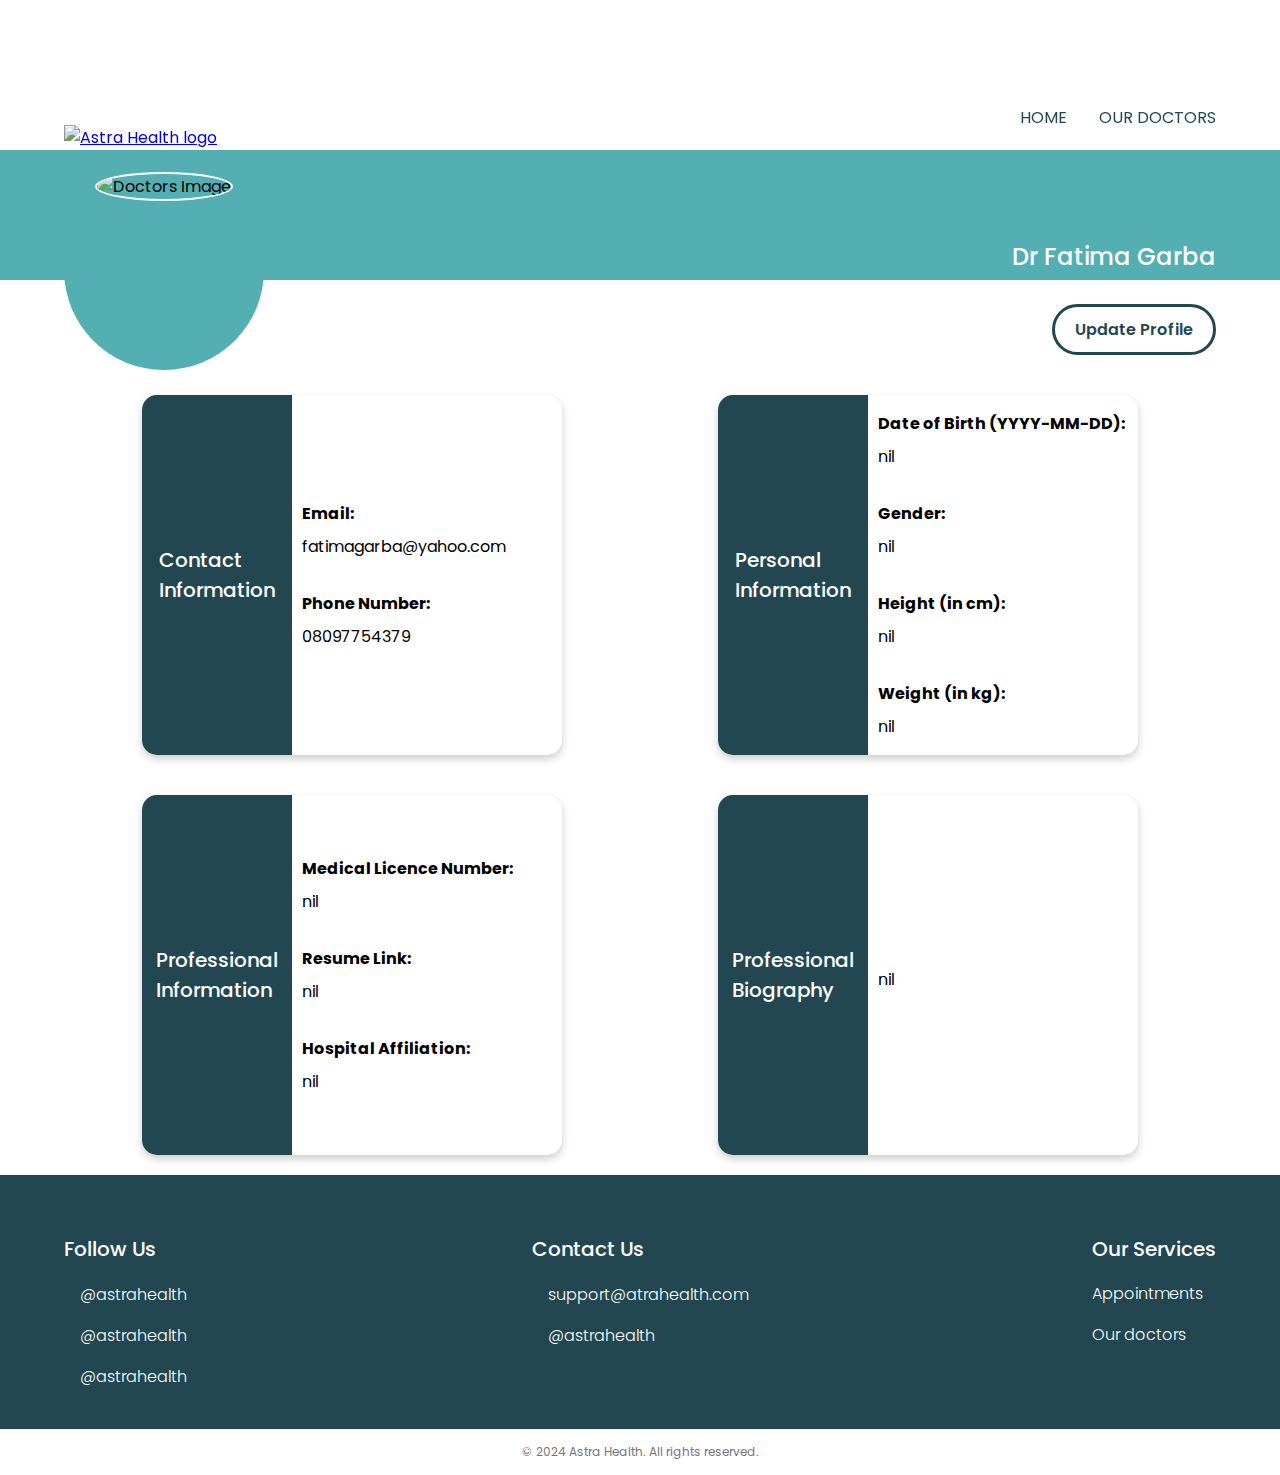
==== doctors_profile.html @ d9210ec0 "Change date ISO format" ====
<!DOCTYPE html>
<html lang="en">
<head>
    <meta charset="UTF-8">
    <meta name="viewport" content="width=device-width, initial-scale=1.0">
    <title>Astra Health</title>
    <link rel="icon" href="Images_Assets/Images/astra_health_small_icon.png">
    <link rel="stylesheet" href="CSS/style.css" />
    <link rel="stylesheet" href="CSS/our_doctors_style.css" />
    <link rel="stylesheet" href="CSS/profile_styles.css" />
    <link rel="preconnect" href="https://fonts.googleapis.com">
    <link rel="preconnect" href="https://fonts.gstatic.com" crossorigin>
    <link href="https://fonts.googleapis.com/css2?family=Poppins:ital,wght@0,100;0,200;0,300;0,400;0,500;0,600;0,700;0,800;0,900;1,100;1,200;1,300;1,400;1,500;1,600;1,700;1,800;1,900&display=swap" rel="stylesheet">
    <link rel="stylesheet" href="https://cdnjs.cloudflare.com/ajax/libs/font-awesome/6.5.2/css/all.min.css" integrity="sha512-SnH5WK+bZxgPHs44uWIX+LLJAJ9/2PkPKZ5QiAj6Ta86w+fsb2TkcmfRyVX3pBnMFcV7oQPJkl9QevSCWr3W6A==" crossorigin="anonymous" referrerpolicy="no-referrer" />
    <!-- <link rel="stylesheet" href="path/to/font-awesome/css/font-awesome.min.css"> -->
</head>
<body>
    <div class="white-container">
        <div class="container">
            <nav id="header">
                <div id="header-logo">
                    <a href="index.html">
                        <img class="astra-health-logo" src="Images_Assets/Images/Astra_Health_Logo_1.png" alt="Astra Health logo" width="150">
                    </a>                    
                </div>
                <ul class="mobile-menu" id="mobile-nav-bar">
                    <li onclick=hideMenu()><a href="#"><svg xmlns="http://www.w3.org/2000/svg" fill="#FFFFFF" height="26" viewBox="0 -960 960 960" width="26"><path d="m256-200-56-56 224-224-224-224 56-56 224 224 224-224 56 56-224 224 224 224-56 56-224-224-224 224Z"/></svg></a></li>
                    <li class="mobile-nav-items"><a href="index.html">HOME</a></li>
                    <li class="mobile-nav-items"><a href="our_doctors.html">OUR DOCTORS</a></li>
                    <li class="mobile-nav-items" id="mobile-appointments-tab" style="display: none;"><a href="#">APPOINTMENTS</a></li>
                    <li class="mobile-nav-items" id="mobile-profile-tab" style="display: none;"><a href="#" class="current-page">MY PROFILE</a></li>
                </ul>
                <ul class="header-nav-bar" id="header-nav-bar">
                    <li class="header-nav-items"><a href="index.html">HOME</a></li>
                    <li class="header-nav-items"><a href="our_doctors.html">OUR DOCTORS</a></li>
                    <li class="header-nav-items" id="appointments-tab" style="display: none;"><a href="#">APPOINTMENTS</a></li>
                    <li class="header-nav-items" id="profile-tab" style="display: none;"><a href="#" class="current-page">MY PROFILE</a></li> 
                    <li class="menu-button" onclick=showMenu()><a href="#"><svg xmlns="http://www.w3.org/2000/svg" fill="#224750" height="32" viewBox="0 -960 960 960" width="32"><path d="M120-240v-80h720v80H120Zm0-200v-80h720v80H120Zm0-200v-80h720v80H120Z"/></svg></i></a></li>
                </ul>
            </nav>
        </div>
    </div>
    <div id="doctor-profile">
        <div class="teal-container">
            <div class="container">
                <div class="profile-intro">
                    <div class="profile-card">
                        <img class="profile-image" src="Images_Assets/Images/blank-profile-photo.png" alt="Doctors Image"/>
                        <input type="file" id="profileImageInput">
                        <label for="profileImageInput" id="upload-icon"><i class="fas fa-camera"></i></label> 
                    </div>
                    <h3 class="profile-full-name">Dr Fatima Garba</h3> 
                </div>
            </div>
        </div>
        <div class="container">
            <div class="button-container">
                <section class="edit-profile-button">Update Profile</section>
            </div>
        </div>
        <div class="container">
            <div class="all-information">
                <section class="profile-section">
                    <div class="heading-container"></div>
                    <h2><span>Contact Information</span></h2>
                    <div class="profile-info">
                        <div class="info-item">
                            <label>Email:</label>
                            <p>fatimagarba@yahoo.com</p>
                        </div>
                        <div class="info-item">
                            <label>Phone Number:</label>
                            <p>08097754379</p>
                        </div>
                    </div>
                </section>
                <section class="profile-section">
                    <h2><span>Personal Information</span></h2>
                    <div class="profile-info">
                        <div class="info-item">
                            <label>Date of Birth (YYYY-MM-DD):</label>
                            <p id="dobInfo">nil</p>
                            <input type="text" id="dobInput" class="hidden" placeholder="YYYY-MM-DD">
                        </div>  
                        <div class="info-item">
                            <label>Gender:</label>
                            <p id="genderInfo">nil</p>
                            <input type="text" id="genderInput" class="hidden" placeholder="(Male or Female)">
                        </div>                  
                        <div class="info-item">
                            <label>Height (in cm):</label>
                            <p id="heightInfo">nil</p>
                            <input type="text" id="heightInput" class="hidden" placeholder="(30 - 250)">
                        </div>
                        <div class="info-item">
                            <label>Weight (in kg):</label>
                            <p id="weightInfo">nil</p>
                            <input type="text" id="weightInput" class="hidden" placeholder="(5 - 500)">
                        </div>
                    </div>
                </section>
                <section class="profile-section">
                    <h2><span>Professional Information</span></h2>
                    <div class="profile-info">
                        <div class="info-item">
                            <label>Medical Licence Number:</label>
                            <p id="medicalLicenceNumberInfo">nil</p>
                            <input type="text" id="medicalLicenceNumberInput" class="hidden" placeholder="MDCN/R/XXXXXXX">
                        </div>
                        <div class="info-item">
                            <label>Resume Link:</label>
                            <p id="resumeInfo">nil</p>
                            <input type="url" id="resumeInput" class="hidden" placeholder="Resume Link">
                        </div>
                        <div class="info-item">
                            <label>Hospital Affiliation:</label>
                            <p id="hospitalAffiliationInfo">nil</p>
                            <input type="text" id="hospitalAffiliationInput" class="hidden" placeholder="Hospital Affiliation">
                        </div>
                    </div>
                </section>
                <section class="profile-section">
                    <h2><span>Professional Biography</span></h2>
                    <div class="profile-info">
                        <div class="info-item">
                            <p id="professionalBio">nil</p>
                            <textarea id="professionalBioInput" class="hidden" maxlength="220" wrap="soft" placeholder="Enter the bio patients will see"></textarea>
                            <div id="charCount" class="hidden">Characters remaining: 220</div>
                        </div>
                    </div>
                </section>
            </div>
        </div>
    </div>
    <footer id="footer">
        <div class="dark-green-container">
            <div class="container footer-container">
                <div id="social-media">
                    <h4>Follow Us</h4>
                    <div class="instagram">
                        <i class="fa-brands fa-instagram small-icon"></i>
                        <p>@astrahealth</p>
                    </div>
                    <div class="facebook">
                        <i class="fa-brands fa-facebook-f small-icon"></i>
                        <p>@astrahealth</p>
                    </div>
                    <div class="twitter">
                        <i class="fa-brands fa-x-twitter small-icon"></i>
                        <p>@astrahealth</p>
                    </div>
                </div>
                <div id="contact-us">
                    <h4>Contact Us</h4>
                    <div class="e-mail">
                        <i class="fa-solid fa-envelope small-icon"></i>
                        <p>support@atrahealth.com</p>
                    </div>
                    <div class="phone-number">
                        <i class="fa-solid fa-phone-volume small-icon"></i>
                        <p>@astrahealth</p>
                    </div>
                </div>
                <div id="our-services">
                    <h4>Our Services</h4>
                    <p>Appointments</p>
                    <p>Our doctors</p>
                </div>
            </div>
        </div>   
    </footer>
    <section id="legal-information">
        <p>&copy; 2024 Astra Health. All rights reserved.</p>
    </section>    
    <!-- <script src="JavaScript/script.js"></script> -->
    <script src="JavaScript/our_doctors_script.js"></script>
    <script src="JavaScript/doctors_profile_script.js"></script>
    <script src="JavaScript/navigation.js"></script>
    <script src="JavaScript/auth.js"></script>
    <!-- <script src="JavaScript/patients_profile_script.js"></script>
    <script src="JavaScript/appointments_script.js"></script>
    <script src="JavaScript/register.js"></script>
    <script src="JavaScript/notification_modal.js"></script> -->
</body>
</html>
---- CSS/style.css ----
/*======================
  Reset and Base Styles
=======================*/

html {
    box-sizing: border-box;
    font-family: "Poppins", sans-serif;
}

.icon {
    font-size: 3rem;
    color:  #C0DF34;
}

.small-icon {
    font-size: 1rem;
    color:  #FFFFFF;
}

.menu-button {
    display: none;
}

body {
    margin: 0px;
    padding: 0px;
}

*, *:before, *:after {
    box-sizing: inherit;
}

/*======================
    Containers
=======================*/

.container {
    position: relative;
    width: 90%;
    max-width: 1200px; /* Ensures optimal readability */
    margin: 0 auto;
    display: flex;
}

.white-container {
    background-color: #FFFFFF;
    z-index: 2;
    position: fixed;
    height: 150px;
    width: 100%;
}

.teal-container {
    background-color: #53AFB1;
}

.dark-green-container {
    background-color: #224750;
}

.dual-container {
    background: linear-gradient(
        to left,
        #53AFB1 0%,
        #53AFB1 50%,
        #224750 50%,
        #224750 100%
    );
    position: relative;
    display: flex;
}

/* .mobile-container {
    background: linear-gradient(
        to bottom,
        #224750 0%,
        #224750 60%,
        #53AFB1 60%,
        #53AFB1 100%
    );
    display: none;
} */

.mobile-container {
    background-color: #224750;
    display: none;
}


/*======================
    Header Styles
=======================*/

#header {
    opacity: 1;
    z-index: 3;
    width: 90%;
    position: fixed;
    max-width: 1200px;
    height: 150px;
    display: flex;
    text-align: center;
    align-items: flex-end;
    justify-content: space-between;
}

.header-nav-bar {
    color: #224750;
    list-style: none;
    padding: 0;
    margin: 0;
    display: none;
    padding: 20px 0;
    justify-content: space-between;
    align-items: flex-end;
}

#header-nav-bar {
    display: flex;
    list-style: none;
}

.mobile-menu {
    position: fixed;
    display: none;
    top: 0; 
    right: 0;
    margin: 0;
    height: 100vh;
    width: 240px;
    z-index: 999;
    background-color: #224750;
    list-style: none;
    flex-direction: column;
    align-items: flex-start;
    justify-content: flex-start;
    text-align: left;
    padding: 1em 2em;
    line-height: 3em;
    border-radius:  2.5em 0 0 2.5em;
}

.mobile-nav-items a {
    text-decoration: none;
    color: #FFFFFF;
    font-size: 1em;
}

.mobile-nav-items a:hover, 
.mobile-nav-items a:focus {
    color: #F0F0F0;
    font-weight: 500;
}

.mobile-menu li {
    width: 100%;
}

.mobile-menu a {
    width: 100%;
}

.header-nav-items {
    margin-left: 2em;
}

.header-nav-items a {
    text-decoration: none;
    color: #224750;
    padding: .25em 0;
}

.header-nav-items a:hover, 
.header-nav-items a:focus {
    color: #53AFB1;
    font-weight: 500;
}

.current-page {
    border-bottom: 2px solid #53AFB1;
    color: #53AFB1;
    font-weight: 500;
}

/*======================
    Introduction Section
=======================*/

#intro {
    min-height: 600px;
    height: auto;
    padding: 170px 0 20px 0;
}

#intro-content {
    padding-top: 0px;
    width: 60%;
    align-items: center;
    color: #FFFFFF;
}

/*======================
    Key Benefits Section
=======================*/

#key-benefits {
    background-color: #FFFFFF;
    padding: 3em 0 3em 0;
}

#benefits-header {
    text-align: center;
    color: #224750;
}

#benefits-body {
    display: flex;
    flex-wrap: wrap;
    color: #224750;
    display: flex;
    justify-content: space-between;
}

.benefit {
    width: calc(33.333% - 2.25em);
    padding: 15px;
    text-align: center;
    margin-bottom: 30px; 
}

/*======================
    Sign Up/ Sign In
=======================*/

.signup-section, .signin-section {
    flex: 1;
    display: flex;
    flex-direction: column;
    justify-content: space-around;
    align-items: center;
    background-color: #224750;
    padding: 3em 0;
}


.signup-section {
    left: 0;
    z-index: 1; 
}

.signin-section {
    right: 0;
}

.overlay {
    position: absolute;
    top: 0;
    left: 0;
    width: 100%;
    display: flex;
    justify-content: space-around;
}

.overlay-panel {
    flex: 1;
    display: flex;
    flex-direction: column;
    justify-content: center;
    align-items: center;
    text-align: center;
    background-color: #53AFB1;
    padding: 3em 0;
    height: 691.97px;
}

#welcome-prompt, #welcome-back-prompt {
    flex: 1;
    display: flex;
    flex-direction: column;
    justify-content: center;
    align-items: center;
    text-align: center;
    padding: 0 20px;
    height: 100%;
    width: 100%;
}

.form-field {
    margin-bottom: 20px;
}

.form-field input {
    width: 360px;
    padding: 12px;
    border: 1px solid #ccc;
    border-radius: 30px;
    box-sizing: border-box;
}

.form-field label {
    display: none;
}

#access-buttons {
    display: flex;
    justify-content: flex-end;
}

.role-button {
    padding: 10px 20px;
    margin-right: 10px;
    background-color: transparent; 
    border: 2px solid #FFFFFF;
    color: #FFFFFF;
    border-radius: 30px;
    cursor: pointer;
}

.role-button.filled {
    background-color: #53AFB1;
    color: white;
}

.role-button:hover {
    background-color: #53AFB1; 
    color: white;
}

.role-button:focus {
    outline: none;
}

.form-field label {
    display: flex;
    justify-content: center;
    align-items: center;
    margin-bottom: 10px;
    color: #FFFFFF; 
}

.outlined-button {
    color: #C0DF34;
    background-color: #FFFFFF;
    border: 2px solid #C0DF34;
}

#signup-form button.filled-button, #signin-form button.filled-button {
    display: flex;
    justify-content: center;
    align-items: center;
    padding: 10px;
    position: relative;
    left: 45%;
    transform: translateX(-50%);
}

.overlay-panel h2, .overlay-panel p, .overlay-panel button {
    color: #FFFFFF;
}

.overlay-panel button {
    padding: 0.625em;
}
/*======================
    Our Doctors Section
=======================*/

#our-doctors {
    background-color: #FFFFFF;
    padding: 3em 0 3em 0;
}

#doctors-header {
    width: 100%;
    text-align: center;
    color: #224750;
}

#doctors-body {
    color: #224750;
    display: flex;
    flex-wrap: wrap;
    justify-content: space-between;
}

.doctors {
    width: calc(33.333% - 2.25em);
    padding: 15px;
    align-items: center;
    text-align: center;
    margin-bottom: 2.25em;
    box-sizing: border-box;
}

.doctors img {
    border-radius: 50%;
    max-width: 100%;
}

#our-doctors .filled-button {
    text-align: center;
    padding: 0.625em 1.25em;
    background-color: #C0DF34;
    color: #FFFFFF;
    border: none;
    border-radius: 30px;
    cursor: pointer;
    width: 100%;
    max-width: 240px;
    margin: 0 auto;
    display: block;
}

#doctor_patient {
    display: flex;
    justify-content: space-evenly;
    align-items: center;
}

/*======================
    Footer Styles
=======================*/

#footer {
    background-color: #224750;
    color: white;
}

#footer h4 {
    margin-bottom: .5em;
    font-weight: 500;
}

#footer .small-icon {
    margin-right: 1em;
}

.footer-container {
    display: flex;
    flex-wrap: wrap;
    justify-content: space-between;
    padding: 2em 0 2em 0;
}

#footer .instagram,
#footer .facebook,
#footer .twitter,
#footer .e-mail,
#footer .phone-number {
    display: flex;
    align-items: center;
}

#footer p {
    margin: .5em 0;
    font-weight: 300;
}

#our-services h4 {
    padding-bottom: .375em;
}

#our-services p {
    padding-bottom: .5em;
}

#legal-information {
    background-color: #FFFFFF;
    padding: .5em;
    text-align: center;
}

#legal-information p {
    margin: .5em 0;
    font-size: .75rem;
    color: #777;
}

/*======================
        Buttons
=======================*/

button {
    border-radius: 30px;
    font-size: 1rem;
    cursor: pointer;
}

.filled-button, .outlined-button {
    min-width: 120px;
    margin-left: 1em;
    padding: .5em 1.25em;
}

.filled-button, .filled-button-large, .filler-button {
    color: #FFFFFF;
    background-color: #C0DF34;
    border: none;
}

.filled-button-large {
    min-width: 180px;
    font-size: 1.125rem;
    padding: .5em 1.25em;
    margin: 1.5em 0;
}

/*======================
    Typography
=======================*/

#intro-content h1 {
    color: #FFFFFF;
    font-size: 6.5rem;
    font-weight: normal;
    line-height: 7.5rem;
    margin: 0.25em 0 0 0;
}

#benefits-header h2 {
    margin: 0 0 .75em 0;
}

.benefit h3 {
    margin-bottom: 0.5em;
}

h2 {
    font-size: 2.5rem;
    font-weight: 500;
}

h3 {
    font-size: 1.5rem;
    font-weight: 600;
}

#intro-content h4 {
    color: #FFFFFF;
    font-size: 1.25rem;
    font-weight: 300;
    margin: 10px;
}

h4 {
    font-size: 1.25rem;
    font-weight: 400;
    font-style: normal;
}

#signup-form h2, #signin-form h2 {
    text-align: center;
    color: #FFFFFF;
    margin-top: 0px;
}

.overlay-panel h2{
    margin-bottom: 0px;
}

.doctors h3 {
    margin-bottom: .5em;
}

#doctors-header h2 {
    margin-top: 0;
}

/*======================
    Media Queries
=======================*/

@media (max-width: 450px) {
    .mobile-menu {
        width: 100%;
    }
}

/* Screens less than 639px */
@media (max-width: 639px) {
    .header-nav-items{
        display: none;
    }

    .menu-button {
        display: block;
    }

    .astra-health-logo {
        width: 6em;
    }

    #intro-content {
        padding-top: 1.5em;
        width: 100%;
        text-align: left;
    }

    #intro h1 {
        font-size: 4rem;
        line-height: 5rem;
    }

    #intro h4 {
        font-size: 1rem;
    }

    .filled-button-large {
        margin-top: 1em;
    }

    .benefit, .doctors {
        width: 100%;
        margin-bottom: 1.25em;
    }

    .doctors {
        width: 100%;
    }

    #footer .footer-container {
        flex-direction: column;
        align-items: center;
    }

    #footer p {
        font-size: 0.85rem;
        text-align: center;
    }

    #footer .instagram,
    #footer .facebook,
    #footer .twitter,
    #footer .e-mail,
    #footer .phone-number {
        flex-direction: column;
        align-items: center;
        text-align: center;
    }

    #social-media, #contact-us, #our-services {
        text-align: center;
    }

    .footer-container h4 {
        padding-bottom: 0.75em;
    }

    .benefit, .doctors {
        width: 100%;
        margin-bottom: 20px; 
    }

    .mobile-signup-section, .mobile-signin-section {
        flex: 1;
        display: flex;
        flex-direction: column;
        justify-content: space-around;
        align-items: center;
        background-color: #224750;
        padding: 3em 0;
    }

    .mobile-container {
        display: flex;
        flex-direction: column;
        align-items: center; 
    }

    #mobile-signup-form h2, #mobile-signin-form h2 {
        text-align: center;
        color: #FFFFFF;
        margin-top: 0px;
    }
    
    .mobile-form-field {
        margin-bottom: 15px;
    }
    
    .mobile-signin-section {
        bottom: 0; 
    }

    .mobile-form-container {
        position: relative; 
    }

    .mobile-overlay {
        position: absolute;
        top: 0;
        left: 0;
        width: 100%;
        display: flex;
        flex-direction: column; 
        justify-content: space-between; 
        align-items: center;
    }
    
    .mobile-overlay-panel {
        flex: 1;
        display: flex;
        flex-direction: column;
        justify-content: center;
        align-items: center;
        text-align: center;
        background-color: #53AFB1;
        z-index: -1;
       }

    .mobile-overlay-section{
        position: absolute;
        top: 0;
        left: 0;
        width: 100%;
        height: 100%;
        display: flex;
        flex-direction: column;
        justify-content: center;
        align-items: center;
        text-align: center;
    }
    
    .mobile-overlay-top {
        position: absolute;
        height: 678.196px;
        padding-top: 48px;
        padding-bottom: 48px;
    }

    .mobile-overlay-bottom {
        position: absolute;
        height: 453.911px;
        padding-top: 48px;
        padding-bottom: 48px;
        margin-top: 678.196px;
    }
    
    #mobile-welcome-prompt, #mobile-welcome-back-prompt {
        flex: 1;
        display: flex;
        flex-direction: column;
        justify-content: center;
        align-items: center;
        text-align: center;
        padding: 0 20px;
    }
    
    .mobile-form-field {
        margin-bottom: 20px;
    }
    
    .mobile-form-field input {
        width: 300px;
        padding: 12px;
        border: 1px solid #CCCCCC;
        border-radius: 30px;
        box-sizing: border-box;
    }
    
    .mobile-form-field label {
        display: none;
    }
    
    #access-buttons {
        display: flex;
        justify-content: flex-end;
    }
    
    .role-button {
        padding: 10px 20px;
        margin-right: 10px;
        background-color: transparent; 
        border: 2px solid #FFFFFF;
        color: #FFFFFF;
        border-radius: 30px;
        cursor: pointer;
    }
    
    .role-button.filled {
        background-color: #53AFB1;
        color: white;
    }
    
    .role-button:hover {
        background-color: #53AFB1; 
        color: white;
    }
    
    .role-button:focus {
        outline: none;
    }
    
    .mobile-form-field label {
        display: flex;
        justify-content: center;
        align-items: center;
        margin-bottom: 10px;
        color: #FFFFFF; 
    }
    
    .outlined-button {
        color: #C0DF34;
        background-color: #FFFFFF;
        border: 2px solid #C0DF34;
    }
    
    #mobile-signup-form button.filled-button, #mobile-signin-form button.filled-button {
        display: flex;
        justify-content: center;
        align-items: center;
        padding: 10px;
        position: relative;
        left: 45%;
        transform: translateX(-50%);
    }
    
    .mobile-overlay-panel h2, .mobile-overlay-panel p, .mobile-overlay-panel button {
        color: #FFFFFF;
    }
    
    .mobile-overlay-panel button {
        padding: 0.625em;
    }
    .dual-container {
        display: none;
    }

}

/* Screens from 640px to 843px */
@media (min-width: 640px) and (max-width: 843px) {
    .dual-container {
        display: none;
    }

    .mobile-signup-section, .mobile-signin-section {
        flex: 1;
        display: flex;
        flex-direction: column;
        justify-content: space-around;
        align-items: center;
        background-color: #224750;
        padding: 3em 0;
    }

    .mobile-container {
        display: flex;
        flex-direction: column;
        align-items: center; 
    }

    #mobile-signup-form h2, #mobile-signin-form h2 {
        text-align: center;
        color: #FFFFFF;
        margin-top: 0px;
    }
    
    .mobile-form-field {
        margin-bottom: 15px;
    }
    
    .mobile-signin-section {
        bottom: 0; 
    }

    .mobile-form-container {
        position: relative; 
    }

    .mobile-overlay {
        position: absolute;
        top: 0;
        left: 0;
        width: 100%;
        display: flex;
        flex-direction: column; 
        justify-content: space-between; 
        align-items: center;
    }
    
    .mobile-overlay-panel {
        flex: 1;
        display: flex;
        flex-direction: column;
        justify-content: center;
        align-items: center;
        text-align: center;
        background-color: #53AFB1;
        z-index: -1;
       }

    .mobile-overlay-section{
        position: absolute;
        top: 0;
        left: 0;
        width: 100%;
        height: 100%;
        display: flex;
        flex-direction: column;
        justify-content: center;
        align-items: center;
        text-align: center;
    }
    
    .mobile-overlay-top {
        position: absolute;
        height: 678.196px;
        padding-top: 48px;
        padding-bottom: 48px;
    }

    .mobile-overlay-bottom {
        position: absolute;
        height: 453.911px;
        padding-top: 48px;
        padding-bottom: 48px;
        margin-top: 678.196px;
    }
    
    #mobile-welcome-prompt, #mobile-welcome-back-prompt {
        flex: 1;
        display: flex;
        flex-direction: column;
        justify-content: center;
        align-items: center;
        text-align: center;
        padding: 0 20px;
    }
    
    .mobile-form-field {
        margin-bottom: 20px;
    }
    
    .mobile-form-field input {
        width: 300px;
        padding: 12px;
        border: 1px solid #CCCCCC;
        border-radius: 30px;
        box-sizing: border-box;
    }
    
    .mobile-form-field label {
        display: none;
    }
    
    #access-buttons {
        display: flex;
        justify-content: flex-end;
    }
    
    .role-button {
        padding: 10px 20px;
        margin-right: 10px;
        background-color: transparent; 
        border: 2px solid #FFFFFF;
        color: #FFFFFF;
        border-radius: 30px;
        cursor: pointer;
    }
    
    .role-button.filled {
        background-color: #53AFB1;
        color: white;
    }
    
    .role-button:hover {
        background-color: #53AFB1; 
        color: white;
    }
    
    .role-button:focus {
        outline: none;
    }
    
    .mobile-form-field label {
        display: flex;
        justify-content: center;
        align-items: center;
        margin-bottom: 10px;
        color: #FFFFFF; 
    }
    
    .outlined-button {
        color: #C0DF34;
        background-color: #FFFFFF;
        border: 2px solid #C0DF34;
    }
    
    #mobile-signup-form button.filled-button, #mobile-signin-form button.filled-button {
        display: flex;
        justify-content: center;
        align-items: center;
        padding: 10px;
        position: relative;
        left: 45%;
        transform: translateX(-50%);
    }
    
    .mobile-overlay-panel h2, .mobile-overlay-panel p, .mobile-overlay-panel button {
        color: #FFFFFF;
    }
    
    .mobile-overlay-panel button {
        padding: 0.625em;
    }

    .header-nav-items{
        display: none;
    }

    .menu-button {
        display: block;
    }

    .benefit, .doctors {
        width: calc(50% - 1.25em);
        margin-bottom: 1.25; 
    }

    #benefits-body, #doctors-body {
        justify-content: space-between;
        flex-wrap: wrap;
    }

    #benefits-body, #doctors-body {
        display: flex;
        justify-content: center;
        flex-wrap: wrap;
    }

    #intro-content h1 {
        font-size: 5rem;
        line-height: 6rem;
    }

    #benefits-header h2 {
        font-size: 2rem;
        margin-bottom: 0.5em;
    }

    .benefit h3 {
        font-size: 1.25rem;
        margin-bottom: 0.25em;
    }

    h2 {
        font-size: 2rem;
    }

    h3 {
        font-size: 1.25rem;
    }

    #intro-content h4 {
        font-size: 1rem;
        margin: 5px 0;
    }

    h4 {
        font-size: 1rem;
    }

    .doctors h3 {
        font-size: 1.25rem;
        margin-bottom: 0.5em;
    }

    #doctors-header h2 {
        margin-top: 0;
    }
}

/* Screens from 844px to 1024px */
@media (min-width: 844px) and (max-width: 1024px) {
    .header-nav-bar {
        display: flex;
    }

    #benefits-body, #doctors-body {
        justify-content: center;
    }

    .benefit, .doctors {
        width: calc(50% - 2.25em);
    }
}
---- CSS/our_doctors_style.css ----
/*======================
     General Style
=======================*/

#doc-intro {
    min-height: 500px;
    height: auto;
    padding: 170px 0 20px 0;
}

#doc-intro-content {
    padding-top: 0px;
    width: 60%;
    align-items: center;
    color: #FFFFFF;
}

#our-doctors-content {
    display: flex;
    flex-wrap: wrap;
    justify-content: space-evenly;
    padding-top: 2em;
}

.card {
   position: relative;
   width: 300px;
   height: 620px;
   background: #FFFFF;
   overflow: hidden;
   border-radius: 30px;
   margin: 20px;
   background: linear-gradient(
        to bottom,
        #FFFFFF 0%,
        #FFFFFF 41%,
        #224750 41%,
        #224750 100%
    );
}

.card .circle {
   position: absolute;
   color: #FFFFFF;
   top: -190px;
   left: 50%;
   width: 500px;
   height: 500px;
   transform: translateX(-50%);
   clip-path: circle();
}

.card .circle::before {
   content: '';
   position: absolute;
   color: white;
   top: -8px;
   left: -16px;
   width: 100%;
   height: 100%;
   box-shadow: 0 0 0 20px #53AFB1;
   border-radius: 50%;
   z-index: 2;
   pointer-events: none;
}

.circle .image-box {
   position: absolute;
   background: #FFFFFF;
   left: 50%;
   bottom: 0;
   transform: translateX(-50%);
   width: 340px;
   height: 300px;
}

.image-box img {
   position: absolute;
   top: 0;
   left: 0;
   object-fit: cover;
   object-position: top;
   width: 100%;
   height: 100%;
   transition: all 0.5s;
}

.image-box img:hover {
   transform: scale(1.2);
}

.card .our-doc-content {
   position: absolute;
   left: 0;
   bottom: 0;
   width: 100%;
   height: 320px;
   padding: 20px 30px;
}

/*======================
    Typography
=======================*/

#doc-intro-content h1 {
    color: #FFFFFF;
    font-size: 6.5rem;
    font-weight: normal;
    line-height: 7.5rem;
    margin: 0.25em 0 0 0;
}

#doc-intro-content h4 {
    color: #FFFFFF;
    font-size: 1.25rem;
    font-weight: 300;
    margin: 10px;
}

.our-doc-content h3 {
    font-size: 1.4 rem;
    color: #FFFFFF;
    margin-top: 7px;
    margin-bottom: 2px;
    text-align: center;
 }
 
 .our-doc-content p {
    font-size: 1 rem;
    color: #FFFFFF;
    margin-top: 7px;
    margin-bottom: 2px;
    text-align: center;
 }

/*======================
        Buttons
=======================*/

 .appointment-button {
    position: absolute;
    bottom: 20px;
    left: 45%;
    transform: translateX(-50%);
    display: flex;
    justify-content: center; 
    align-items: center; 
    min-width: 180px;
    padding: 0.75em 1.25em;
    color: #FFFFFF;
    font-weight: 500;
    background-color: #C0DF34;
    border: none;
}


/*======================
      Media Query
=======================*/

/* Screens less than 639px */
@media (max-width: 639px) {
    #doc-intro-content {
        padding-top: 1.5em;
        width: 100%;
        text-align: left;
    }

    #doc-intro h1 {
        font-size: 4rem;
        line-height: 5rem;
    }

    #doc-intro h4 {
        font-size: 1rem;
    }
}

/* Screens from 640px to 843px */
@media (min-width: 640px) and (max-width: 843px) {
    #doc-intro-content h1 {
        font-size: 5rem;
        line-height: 6rem;
    }
}
---- CSS/profile_styles.css ----
/*======================
     General Style
=======================*/

.profile-intro {
    width: 100%;
    display: flex;
    text-align: center;
    align-items: flex-end;
    justify-content: space-between;
}

.profile-card {
    position: relative;
    border-radius: 50%;
    width: 200px;
    height: 200px;
    margin-top: 10.625em;
    margin-bottom: -5.625em;
    padding: 0.125em;
    background-color: #53AFB1;
}

.profile-card .profile-image {
    height: 100%;
    width: 100%;
    object-fit: cover;
    border-radius: 50%;
    border: 0.125em solid #FFFFFF;
}

.patient-info {
    padding: 7.5em 0 1.25em 0;
}

.personal-info-item {
    border-bottom: 1px solid #224750;
    height: auto;
    margin-bottom: 20px;
}

.profile-full-name {
    color: #FFFFFF;
    display: flex;
    justify-content: flex-end;
    text-align: right;
    font-weight: 500;
    font-size: 1.5rem;
    margin-bottom: 0.25em;
}

.all-information {
    display: flex;
    flex-wrap: wrap;
    justify-content: space-around;
    align-items: center;
    margin-top: 1.25em;
}

.profile-section {
    display: flex;
    align-items: center;
    justify-content: center;
    margin: 1.25em 0;
    background-color: #FFFFFF;
    border-radius: 15px;
    box-shadow: 0 0.25em 0.5em rgba(0, 0, 0, 0.2);
    transition: transform 0.3s ease; 
}

.profile-section:hover {
    transform: scale(1.05); 
}

.profile-section h2 {
    background-color:  #224750;
    color: #FFFFFF;
    font-size: 1.25rem;
    margin: 0;
    padding: 1em 1.25em;
    border-top-left-radius: 15px;
    border-bottom-left-radius: 15px;
    width: 150px;
    height: 360px;
    display: flex;
    align-items: right;
    justify-content: center;
}

.profile-section h2 span {
    display: flex;
    align-items: center;
}

.profile-info {
    padding: 0.625em;
    width: 270px;
    margin: 0 auto; 
    margin-bottom: -2em; 
}

.info-item {
    margin-bottom: 0.5em;
}

.info-item label {
    font-weight: bold;
}

p {
    display: block;
    margin-block-start: 0.5em;
    margin-block-end: 2em;
    margin
}

.button-container {
    width: 100%;
    display: flex;
    align-items: flex-end;
    justify-content: right;
    padding-top: 1.5em;
    padding-right: 0;
}

.info-item input {
    border: 2px solid #F2F2F2;
    margin-bottom: 1.5em;
    padding: 0.25em;
    border-radius: 0.5em;
    font-size: 1rem;
    box-sizing: content-box;
}

input::placeholder {
    font-style: italic;
}

#medicalHistoryInput::placeholder {
    font-style: italic;
}


.info-item input:focus {
    outline: none; 
    border-color: #224750;
    box-shadow: 0 0 0 2px rgba(0, 0 , 0, 0, 0.2); 
}

.profile-info input {
    padding-left: 0.25em;
}

.hidden {
    display: none;
}

#medicalHistoryInput {
    font-family: "Poppins", sans-serif;
    border: 2px solid #F2F2F2;
    margin-bottom: 0.25em;
    padding: 0.25em;
    border-radius: 0.5em;
    font-size: 1rem;
    resize: none;
    width: 100%;
    position: relative;
    height: 15em;
}

#professionalBioInput {
    font-family: "Poppins", sans-serif;
    border: 2px solid #F2F2F2;
    margin-bottom: 0.25em;
    padding: 0.25em;
    border-radius: 0.5em;
    font-size: 1rem;
    resize: none;
    width: 100%;
    position: relative;
    height: 15em;
}

p {
    overflow-wrap: break-word;
}


#charCount {
    color: #224750;
    font-size: 0.75rem;
    text-align: right;
    /* padding-right: 3em; */
    font-weight: 500;
    font-style: italic;
}

#upload-icon {
    position: absolute;
    font-size: 1.5em;
    top: 0.5em;
    right: 0.5em;
    color: #53AFB1;
    border-radius: 50%;
    width: 1.5em;
    height: 1.5em;
    cursor: pointer;
    display: none;
    background-color: #FFFFFF;
}

#profileImageInput {
    display: none; 
}

.hidden {
    display: none;
}

/*======================
    Buttons
=======================*/

.edit-profile-button {
    border-radius: 30px;
    background-color: #FFFFFF;
    border: 3px solid #224750;
    color: #224750;
    font-weight: 600;
    padding: 0.625em 1.25em;
    cursor: pointer;
    font-size: 1rem;
    transition: background-color 0.3s ease;
}

/* .edit-profile-button:hover {
    background-color: #224750;
    color: #FFFFFF;
    border: none;
} */


/*======================
    Typography
=======================*/

.profile-card h3 {
    color: #FFFFFF;
    font-weight: 300;
    margin: 10px;
}

 .patient-info p {
    font-size: 1rem;
    color: #224750;
    margin-top: 0.25em;
    margin-bottom: 0.25em;
 }

/*======================
      Media Query
=======================*/

/* Screens less than 639px */
@media (max-width: 639px) {
    .profile-card {
        width: 150px;
        height: 150px;
        margin-bottom: -75px;
    }

    .all-information {
        padding-top: 40px;
    }

    .profile-section {
        flex-direction: column;
        width: 90%;
    }

    .profile-section h2 {
        border-top-left-radius: 15px;
        border-top-right-radius: 15px;
        border-bottom-left-radius: 0px;
        width: 100%;
        height: auto; 
        justify-content: center;
        font-size: 1rem;
    }
    
    .profile-info {
        width: 240px;
        margin: 0;
        text-align: left;
        justify-content: flex-start;
        margin-top: 2em; 
    }

    .patient-info p {
        font-size: 0.75rem;
    }

     .info-item {
        margin-bottom: 0.125em;
        margin-top: 0.125em;
    }

     .info-item {
        justify-content: flex-start;
    }

     .profile-full-name {
        font-size: 1.25rem;
        margin-bottom: 0.25em;
    }

     .edit-profile-button {
        border-radius: 30px;
        background-color: #FFFFFF;
        border: 3px solid #224750;
        color: #224750;
        font-weight: 500;
        padding: 7.5px 15px;
        cursor: pointer;
        font-size: 0.875rem;
        transition: background-color 0.3s ease;
    }
    
    #medicalHistoryInput {
        height: 12em;
    }

    #upload-icon {
        position: absolute;
        font-size: 1em;
        top: 0.5em;
        right: 0.5em;
        color: #53AFB1;
        border-radius: 50%;
        width: 1.5em;
        height: 1.5em;
        cursor: pointer;
        display: none;
        background-color: #FFFFFF;
    }
}
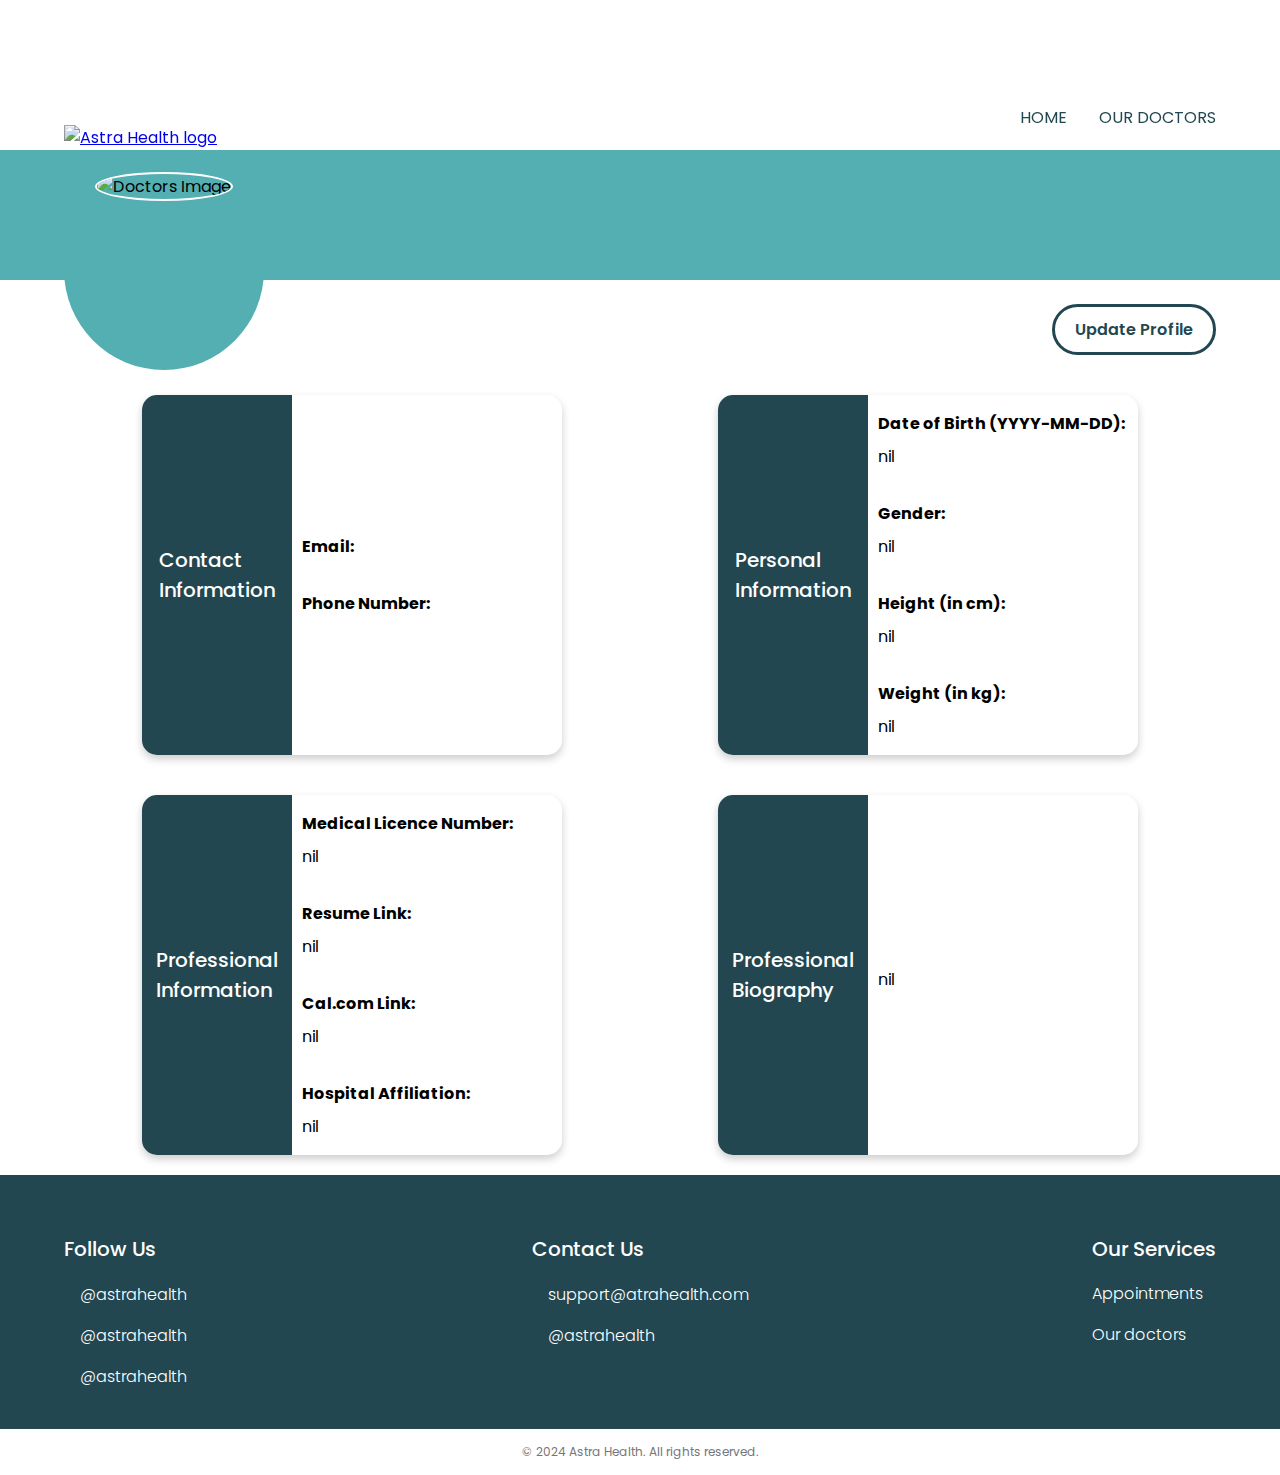
==== commit bc677dfb: "add calendar link to forms" ====
--- a/doctors_profile.html
+++ b/doctors_profile.html
@@ -8,11 +8,11 @@
     <link rel="stylesheet" href="CSS/style.css" />
     <link rel="stylesheet" href="CSS/our_doctors_style.css" />
     <link rel="stylesheet" href="CSS/profile_styles.css" />
+    <link rel="stylesheet" href="CSS/notification_modal_style.css" />
     <link rel="preconnect" href="https://fonts.googleapis.com">
     <link rel="preconnect" href="https://fonts.gstatic.com" crossorigin>
     <link href="https://fonts.googleapis.com/css2?family=Poppins:ital,wght@0,100;0,200;0,300;0,400;0,500;0,600;0,700;0,800;0,900;1,100;1,200;1,300;1,400;1,500;1,600;1,700;1,800;1,900&display=swap" rel="stylesheet">
     <link rel="stylesheet" href="https://cdnjs.cloudflare.com/ajax/libs/font-awesome/6.5.2/css/all.min.css" integrity="sha512-SnH5WK+bZxgPHs44uWIX+LLJAJ9/2PkPKZ5QiAj6Ta86w+fsb2TkcmfRyVX3pBnMFcV7oQPJkl9QevSCWr3W6A==" crossorigin="anonymous" referrerpolicy="no-referrer" />
-    <!-- <link rel="stylesheet" href="path/to/font-awesome/css/font-awesome.min.css"> -->
 </head>
 <body>
     <div class="white-container">
@@ -49,7 +49,7 @@
                         <input type="file" id="profileImageInput">
                         <label for="profileImageInput" id="upload-icon"><i class="fas fa-camera"></i></label> 
                     </div>
-                    <h3 class="profile-full-name">Dr Fatima Garba</h3> 
+                    <h3 class="profile-full-name" placeholder="Firstname Surname"></h3> 
                 </div>
             </div>
         </div>
@@ -66,11 +66,11 @@
                     <div class="profile-info">
                         <div class="info-item">
                             <label>Email:</label>
-                            <p>fatimagarba@yahoo.com</p>
+                            <p class="email"></p>
                         </div>
                         <div class="info-item">
                             <label>Phone Number:</label>
-                            <p>08097754379</p>
+                            <p class="phone_number"></p>
                         </div>
                     </div>
                 </section>
@@ -105,12 +105,17 @@
                         <div class="info-item">
                             <label>Medical Licence Number:</label>
                             <p id="medicalLicenceNumberInfo">nil</p>
-                            <input type="text" id="medicalLicenceNumberInput" class="hidden" placeholder="MDCN/R/XXXXXXX">
+                            <input type="text" id="medicalLicenseNumberInput" class="hidden" placeholder="MDCN/R/XXXXXXX">
                         </div>
                         <div class="info-item">
                             <label>Resume Link:</label>
                             <p id="resumeInfo">nil</p>
                             <input type="url" id="resumeInput" class="hidden" placeholder="Resume Link">
+                        </div>
+                        <div class="info-item">
+                            <label>Cal.com Link:</label>
+                            <p id="calendarInfo">nil</p>
+                            <input type="url" id="calendarInput" class="hidden" placeholder="Calendar Link">
                         </div>
                         <div class="info-item">
                             <label>Hospital Affiliation:</label>
@@ -169,17 +174,19 @@
             </div>
         </div>   
     </footer>
+    <div id="notification-modal" class="modal">
+        <div class="modal-content">
+            <span class="close">&times;</span>
+            <p id="modal-text"></p>
+        </div>
+    </div>
     <section id="legal-information">
         <p>&copy; 2024 Astra Health. All rights reserved.</p>
     </section>    
-    <!-- <script src="JavaScript/script.js"></script> -->
     <script src="JavaScript/our_doctors_script.js"></script>
     <script src="JavaScript/doctors_profile_script.js"></script>
     <script src="JavaScript/navigation.js"></script>
     <script src="JavaScript/auth.js"></script>
-    <!-- <script src="JavaScript/patients_profile_script.js"></script>
-    <script src="JavaScript/appointments_script.js"></script>
-    <script src="JavaScript/register.js"></script>
-    <script src="JavaScript/notification_modal.js"></script> -->
+    <script src="JavaScript/notification_modal.js"></script>
 </body>
 </html>--- a/CSS/notification_modal_style.css
+++ b/CSS/notification_modal_style.css
@@ -0,0 +1,71 @@
+.modal {
+    display: none; 
+    position: fixed; 
+    z-index: 1; 
+    padding-top: 300px; 
+    left: 0;
+    top: 0;
+    width: 100%; 
+    height: 100%; 
+    overflow: auto; 
+    background-color: rgb(0,0,0); 
+    background-color: rgba(0,0,0,0.4); 
+}
+
+.modal-content {
+    background-color: #fefefe;
+    border-radius: 30px;
+    margin: auto;
+    padding: 20px 20px 5px 5px;
+    width: 60%;
+    font-family: "Poppins", sans-serif;
+    font-size: 1rem;
+    align-items: center;
+    justify-content: center;
+    text-align: center;
+    color: #224750;
+}
+
+.close {
+    color: #224750;
+    float: right;
+    font-size: 28px;
+    font-weight: bold;
+}
+
+.close:hover,
+.close:focus {
+    color: #224750;
+    text-decoration: none;
+    cursor: pointer;
+}
+
+/*======================
+      Media Query
+=======================*/
+
+/* Screens less than 639px */
+@media (max-width: 639px) {
+    .modal-content {
+        width: 90%;
+        border-radius: 15px;
+        font-size: 0.75rem;
+    }
+
+    .close {
+        font-size: 16px;
+    }
+}
+
+/* Screens from 640px to 843px */
+@media (min-width: 640px) and (max-width: 843px) {
+    .modal-content {
+        width: 80%;
+        border-radius: 20px;
+        font-size: 0.825rem;
+    }
+
+    .close {
+        font-size: 20px;
+    }
+}